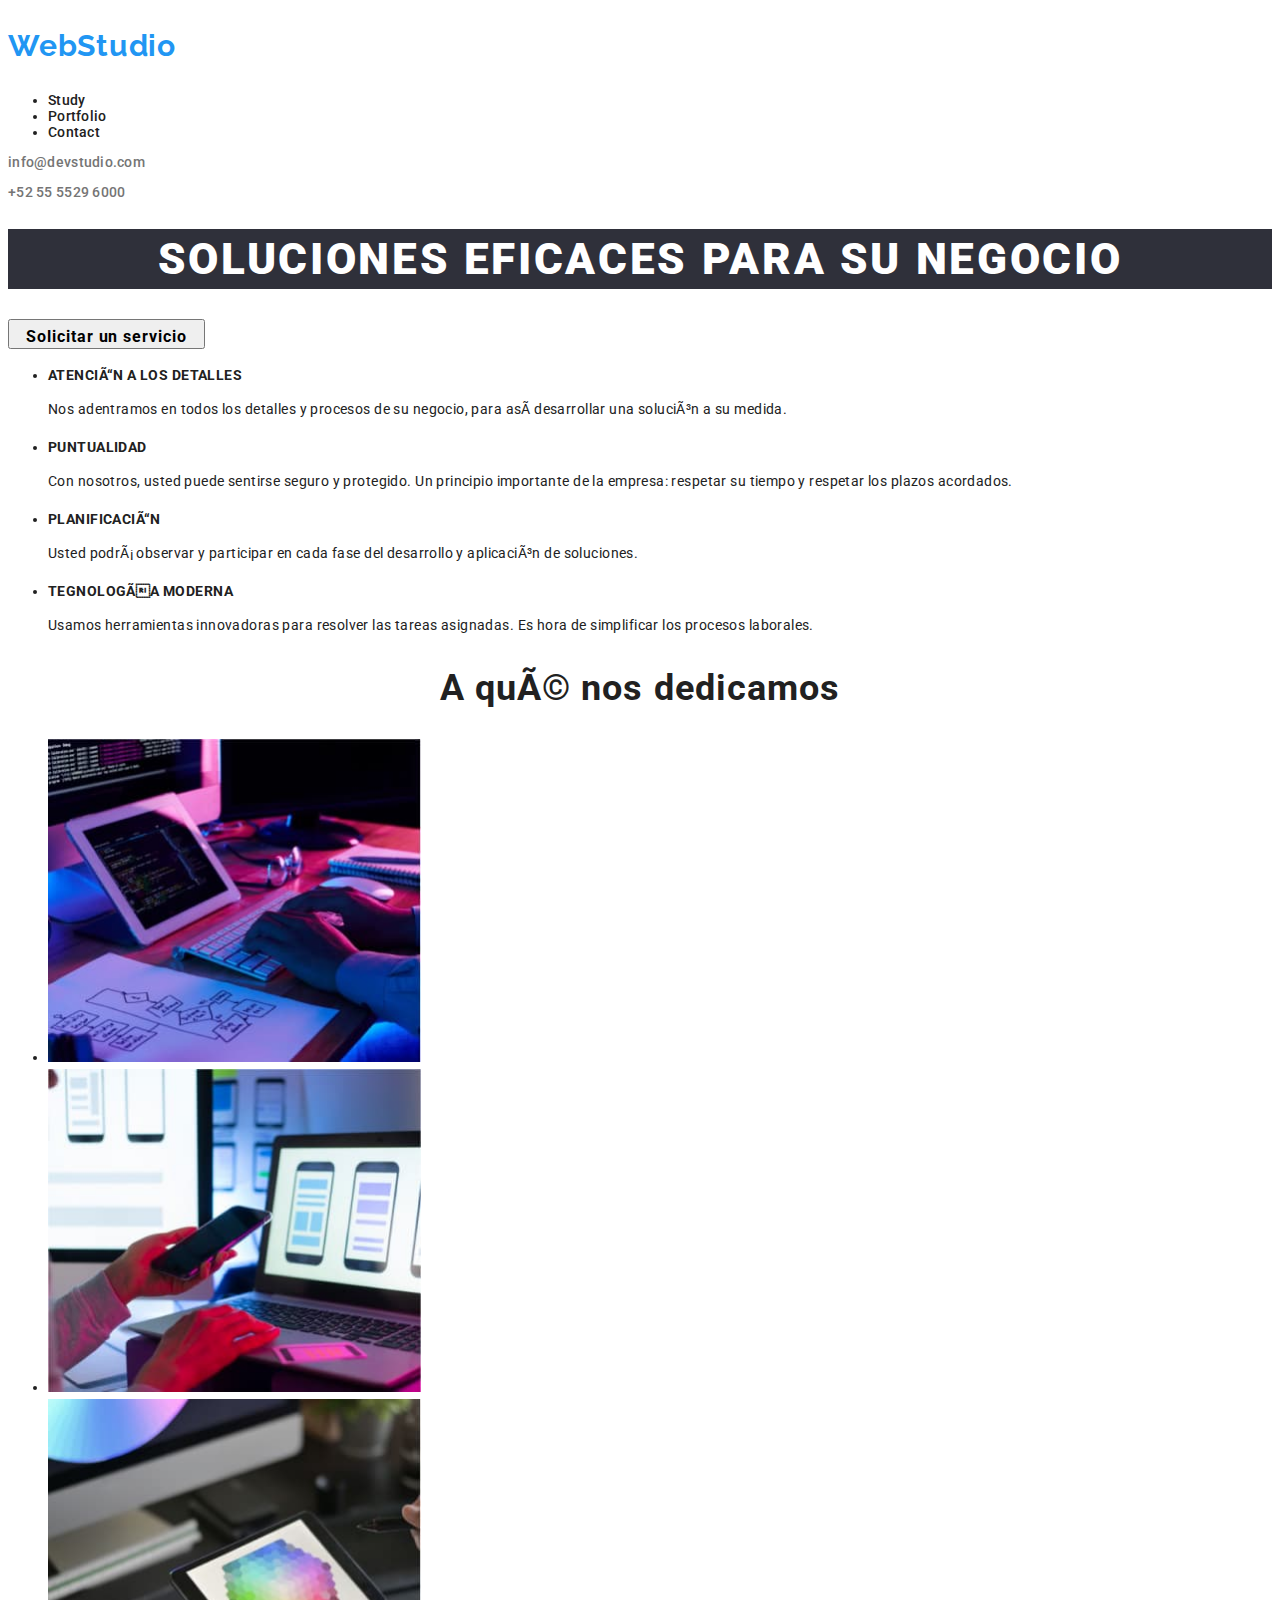
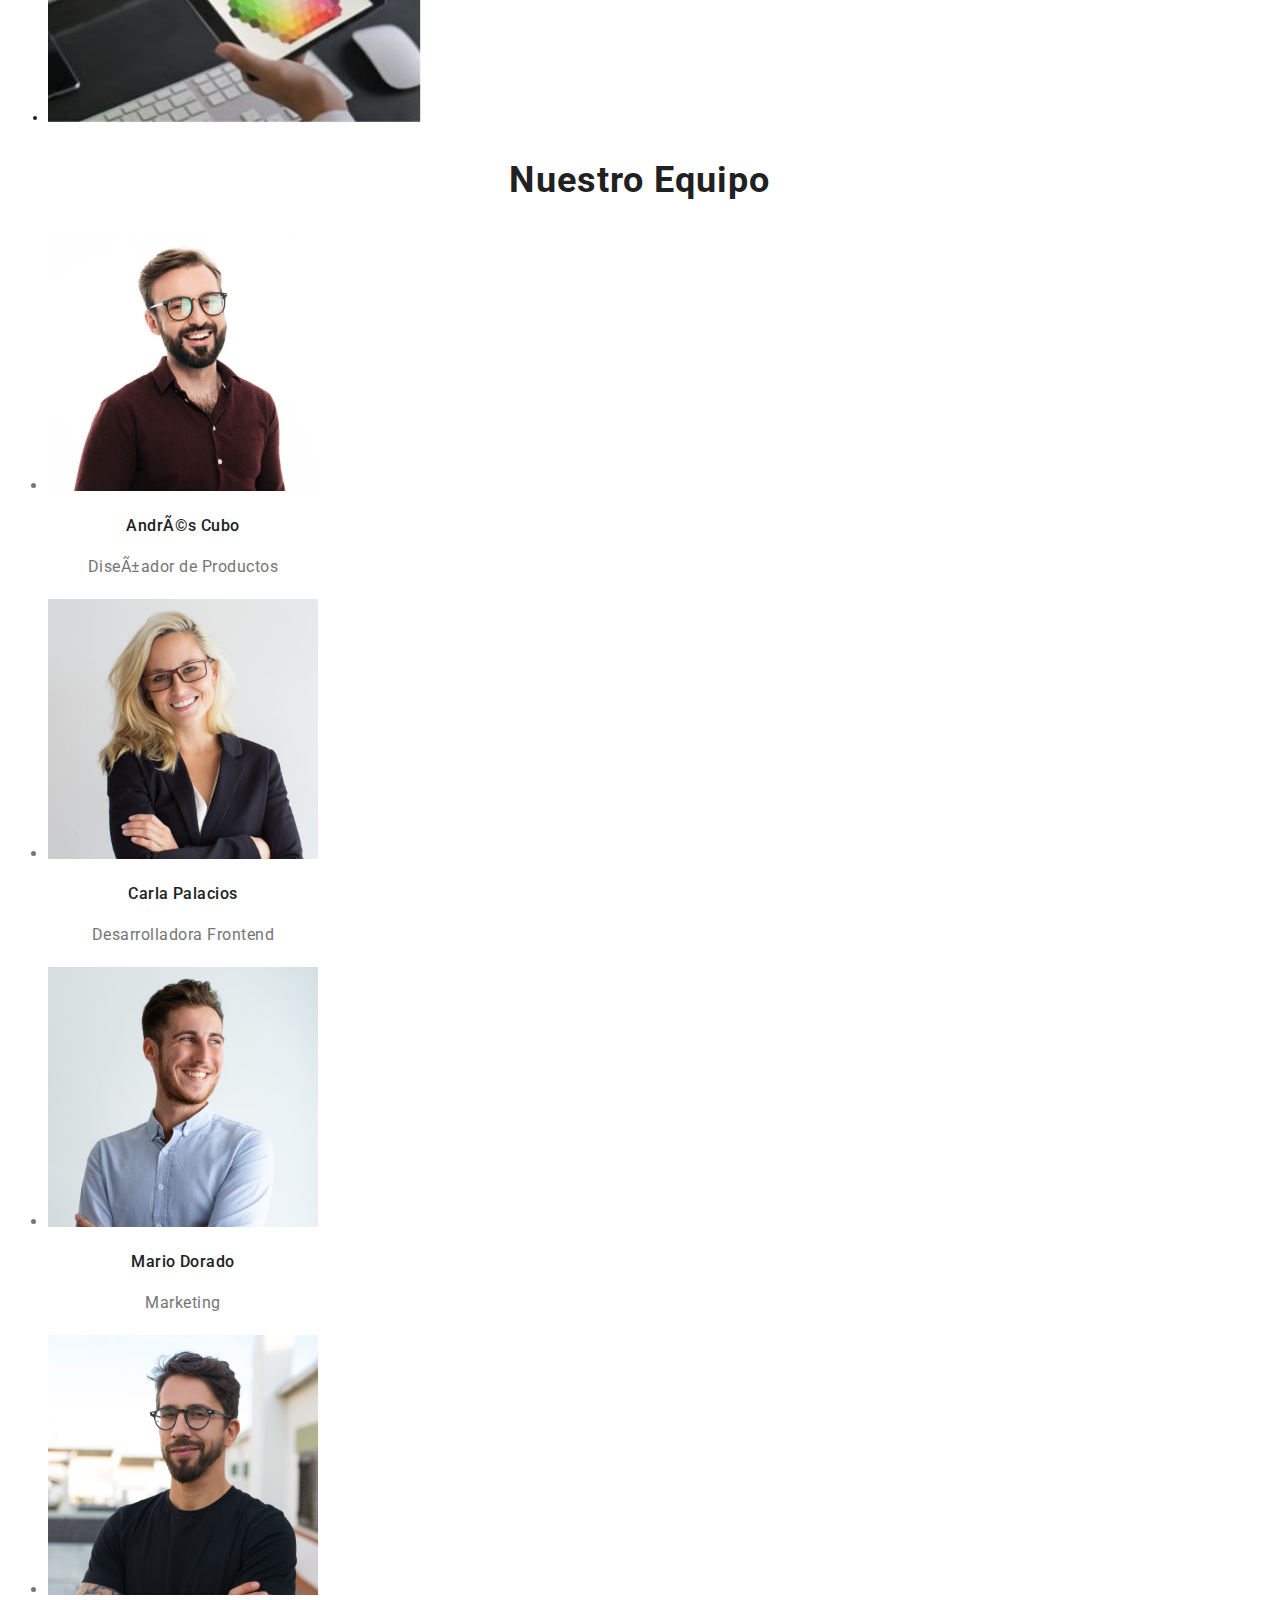
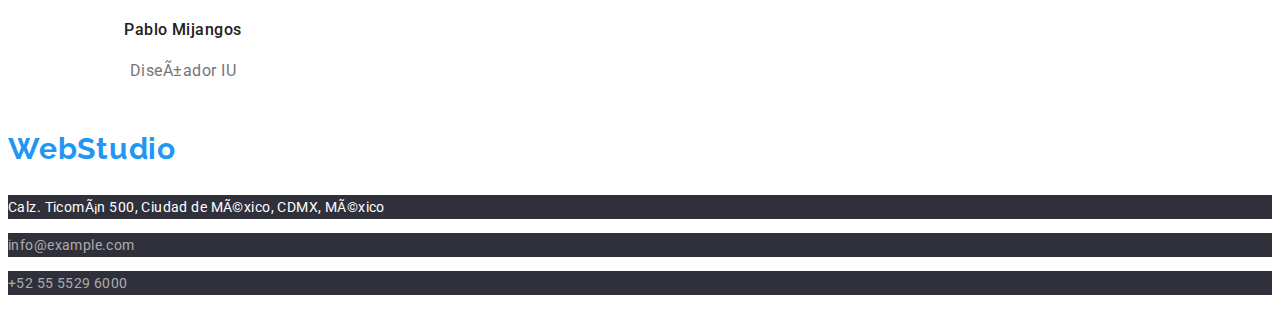
==== index.html @ a81d9d05 "uploading photos and code" ====
<!DOCTYPE html>
<html>
  <head>
    <link rel="stylesheet" href="./css/styles.css">
    <meta charset="utf=8" />
    <link rel="preconnect" href="https://fonts.googleapis.com">
    <link rel="preconnect" href="https://fonts.gstatic.com" crossorigin>
    <link href="https://fonts.googleapis.com/css2?family=Raleway&display=swap" rel="stylesheet">

    <link rel="preconnect" href="https://fonts.googleapis.com">
    <link rel="preconnect" href="https://fonts.gstatic.com" crossorigin>
    <link href="https://fonts.googleapis.com/css2?family=Roboto&display=swap" rel="stylesheet">
    
  </head>
  <body class="main-font-roboto-fourhundred">
    <header>
      <a class="logos-page" 
        href="https://www.figma.com/file/PbLsPaq3rqdlmDubktEo3F/Web-Studio-Project?node-id=0%3A1"
      >
        <h3>WebStudio</h3>
      </a>
      <nav class="roboto-five-hundred">
        <!-- La navegación а otros sitios -->
        <ul>
          <li><a class="enlaces" href="https://kmilolopez.github.io/goit-markup-hw-02/">Study</a></li>
          <li><a class="enlaces" href="portfolio">Portfolio</a></li>
          <li><a class="enlaces" href="contact">Contact</a></li>
        </ul>
      </nav>
    </header>
    <p class="contacts-top" >info@devstudio.com</p>
    <p class="contacts-top" >+52 55 5529 6000</p>

    <main>
      <h1 id="main-tittle">SOLUCIONES EFICACES PARA SU NEGOCIO</h1>
      <button class="button-mainpage" TYPE="Solicitar un servicio">Solicitar un servicio</button>
      <ul >
        <li>
          <article>
            <h3 class="tittles-middle-page">ATENCIÓN A LOS DETALLES</h3>
            <p>
              Nos adentramos en todos los detalles y procesos de su negocio,
              para así desarrollar una solución a su medida.
            </p>
          </article>
        </li>
        <li>
          <article>
            <h3 class="tittles-middle-page">PUNTUALIDAD</h3>
            <p>
              Con nosotros, usted puede sentirse seguro y protegido. Un
              principio importante de la empresa: respetar su tiempo y respetar
              los plazos acordados.
            </p>
          </article>
        </li>
        <li>
          <article>
            <h3 class="tittles-middle-page">PLANIFICACIÓN</h3>
            <p>
              Usted podrá observar y participar en cada fase del desarrollo y
              aplicación de soluciones.
            </p>
          </article>
        </li>
        <li>
          <article>
            <h3 class="tittles-middle-page">TEGNOLOGÍA MODERNA</h3>
            <p>
              Usamos herramientas innovadoras para resolver las tareas
              asignadas. Es hora de simplificar los procesos laborales.
            </p>
          </article>
        </li>
      </ul>
      <h2 class="tittles-images">A qué nos dedicamos</h2>
      <ul>
        <li>
          <img
            src="images/ipadkeyboardandpaper.jpg"
            alt="ipad keyboard and paper"
            width="373.16px"
          />
        </li>
        <li>
          <img
            src="images/laptopandsmartphone.jpg"
            alt="laptop and hand holding smartphone"
            width="373.16px"
          />
        </li>
        <li>
          <img
            src="images/ipadcolorsonscreen.jpg"
            alt="hand holding ipad with colors on screen"
            width="373.16"
          />
        </li>
      </ul>

      <h2 class="tittles-images">Nuestro Equipo</h2>
      <ul class="description">
        <li>
          <div class="index-cards">
            <img   class="image-size" src="images/andrescuboprofilepic.jpg"
            alt="Andres Cubo profile pic with glasses and beard.">
            <h4 class="names">Andrés Cubo</h4>
              Diseñador de Productos
          </div>
          
        </li>
        <li>
          <div class="index-cards">
            <img   class="image-size" src="images/carlapalaciosprofilepic.jpg"
            alt="Blond Carla Palacios profile pic wearing a black jacket, smiling and glasses.">
            <h4 class="names">Carla Palacios</h4>
              Desarrolladora Frontend
          </div>
          
        </li>
        <li>
          <div class="index-cards">
            <img   class="image-size" src="images/mariodoradoprofilepic.jpg"
            alt="Mario Dorado profile pic smiling and wearing a white shirt">
            <h4 class="names">Mario Dorado</h4>
              Marketing
          </div>
          
        </li>
        <li>
          <div class="index-cards">
            <img   class="image-size" src="images/pablomijangosprofilepic.jpg"
            alt="Pablo Mijangos profile pic wearing black T-shirt, glasses and has lock beard">
            <h4 class="names">Pablo Mijangos</h4>
              Diseñador IU
          </div>
          
        </li>
      </ul>
    </main>
    <footer>
      <a class="logos-page" href="http://">
        <h3>WebStudio</h3>
      </a>
      <address class="address">Calz. Ticomán 500, Ciudad de México, CDMX, México</address>
      <p class="contacts-bottom">info@example.com</p>
      <p class="contacts-bottom">+52 55 5529 6000</p>
    </footer>
  </body>
</html>
---- css/styles.css ----
.main-font-roboto-fourhundred {
    font-family: 'Roboto', Arial, Helvetica, sans-serif;
font-style: normal;
font-weight: 400;
font-size: 14px;
line-height: 24px;
letter-spacing: 0.03em;
text-decoration: none;
color: #212121;

}
   
.button-mainpage {
    width: 197px;
height: 30px;

font-family: inherit;
font-style: normal;
font-weight: 700;
font-size: 16px;
line-height: 30px;
/* identical to box height, or 188% */
align-items: center;
text-align: center;
letter-spacing: 0.06em;

     
}



.button-mainpage:hover {
    color: #FFFFFF;
    cursor: pointer;
    background-color: #2196F3;
    
}
.button-mainpage:focus {
    color: black;
    
}
.contacts-top {
    

font-weight: 500;
font-size: 14px;
line-height: 16px;
letter-spacing: 0.02em;
text-decoration: none;
color: #757575;
    
}
.contacts-top:hover {
    color:#2196F3;
    cursor: pointer;
    
}
.contacts-bottom {
    
font-weight: 400;
font-size: 14px;
line-height: 24px;
letter-spacing: 0.03em;
text-decoration: none;
color: rgba(255, 255, 255, 0.6);
background: #2F303A;
}
.contacts-bottom:hover {
    cursor: pointer;
    color: #2196F3;
}
.enlaces:hover {
    color: #2196F3;
    cursor: pointer;
}
.enlaces:focus {
    color: black;
    text-decoration: none;
    
}
.enlaces {
    text-decoration: none;
    
    font-style: normal;
    font-weight: 500;
    font-size: 14px;
    line-height: 16px;
    letter-spacing: 0.02em;
    color: inherit ;
}

.logos-page {
    color: #2196F3;
    text-decoration: none;
    
    font-family: 'Raleway';
    font-style: normal;
    font-weight: 700;
    font-size: 26px;
    line-height: 31px;
/* identical to box height */

    text-align: left;
    letter-spacing: 0.03em;

}
.logos-page:hover {
    color: black;
    
}
.portfolio-buttons:hover {
    background-color: #2196F3;
    color: #FFFFFF;
    border-color: #2196F3;
}
.portfolio-buttons:focus {
    background-color: #2196F3;
    color: black;
}
.portfolio-buttons {
    width: 110px;
height: 26px;
left: calc(50% - 80px/2 - 160px);
top: calc(50% - 26px/2 - 735px);

font-family: 'Roboto';
font-style: normal;
font-weight: 500;
font-size: 16px;
line-height: 26px;
/* identical to box height, or 162% */

text-align: center;
letter-spacing: 0.03em;


cursor: pointer;
}


.roboto-five-hundred {
    font-family: 'Roboto';
font-style: normal;
font-weight: 500;
font-size: 14px;
line-height: 16px;
letter-spacing: 0.02em;
text-decoration: none;
}
#main-tittle {
    font-family: 'Roboto';
font-style: normal;
font-weight: 900;
font-size: 44px;
line-height: 60px;
/* or 136% */

text-align: center;
letter-spacing: 0.06em;
text-transform: uppercase;
color: #FFFFFF;
background-color: #2F303A;
}
.tittles-middle-page {
    font-family: 'Roboto';

font-weight: 700;
font-size: 14px;
line-height: 16px;
letter-spacing: 0.03em;
text-transform: uppercase;


}
.tittles-images {
    font-family: 'Roboto';
    font-style: normal;
    font-weight: 700;
    font-size: 36px;
    line-height: 42px;
    text-align: center;
    letter-spacing: 0.03em;
    
    
}
.names {
    font-family: 'Roboto';
font-style: normal;
font-weight: 500;
font-size: 16px;
line-height: 19px;
/* identical to box height */

text-align: center;
letter-spacing: 0.03em;

color: #212121;
}
.description {
    
font-style: normal;
font-weight: 400;
font-size: 16px;
line-height: 19px;
/* identical to box height */

text-align: center;
letter-spacing: 0.03em;

color: #757575;

}
.tittles-portfolio { 
    
font-style: normal;
font-weight: 700;
font-size: 18px;
line-height: 36px;
/* identical to box height, or 200% */

letter-spacing: 0.06em;

color: #212121;
}
.index-cards{
    width: 270px;
    height: 368px;
}
.card {
    width: 370px;
    height: 404px;
    margin-bottom: 20;
    box-sizing: border-box;
    background: #FFFFFF;
    border: 1px solid #EEEEEE;
}
.image-size {
    max-width: 100%;
    height: auto;
}
.card-content{
    
font-style: normal;
font-weight: 400;
font-size: 16px;
line-height: 30px;
/* identical to box height, or 188% */

letter-spacing: 0.03em;

color: #757575

}
.address {
    
font-style: normal;
font-weight: 400;
font-size: 14px;
line-height: 24px;
/* or 171% */

letter-spacing: 0.03em;
background-color: #2F303A;
color: #FFFFFF;

}
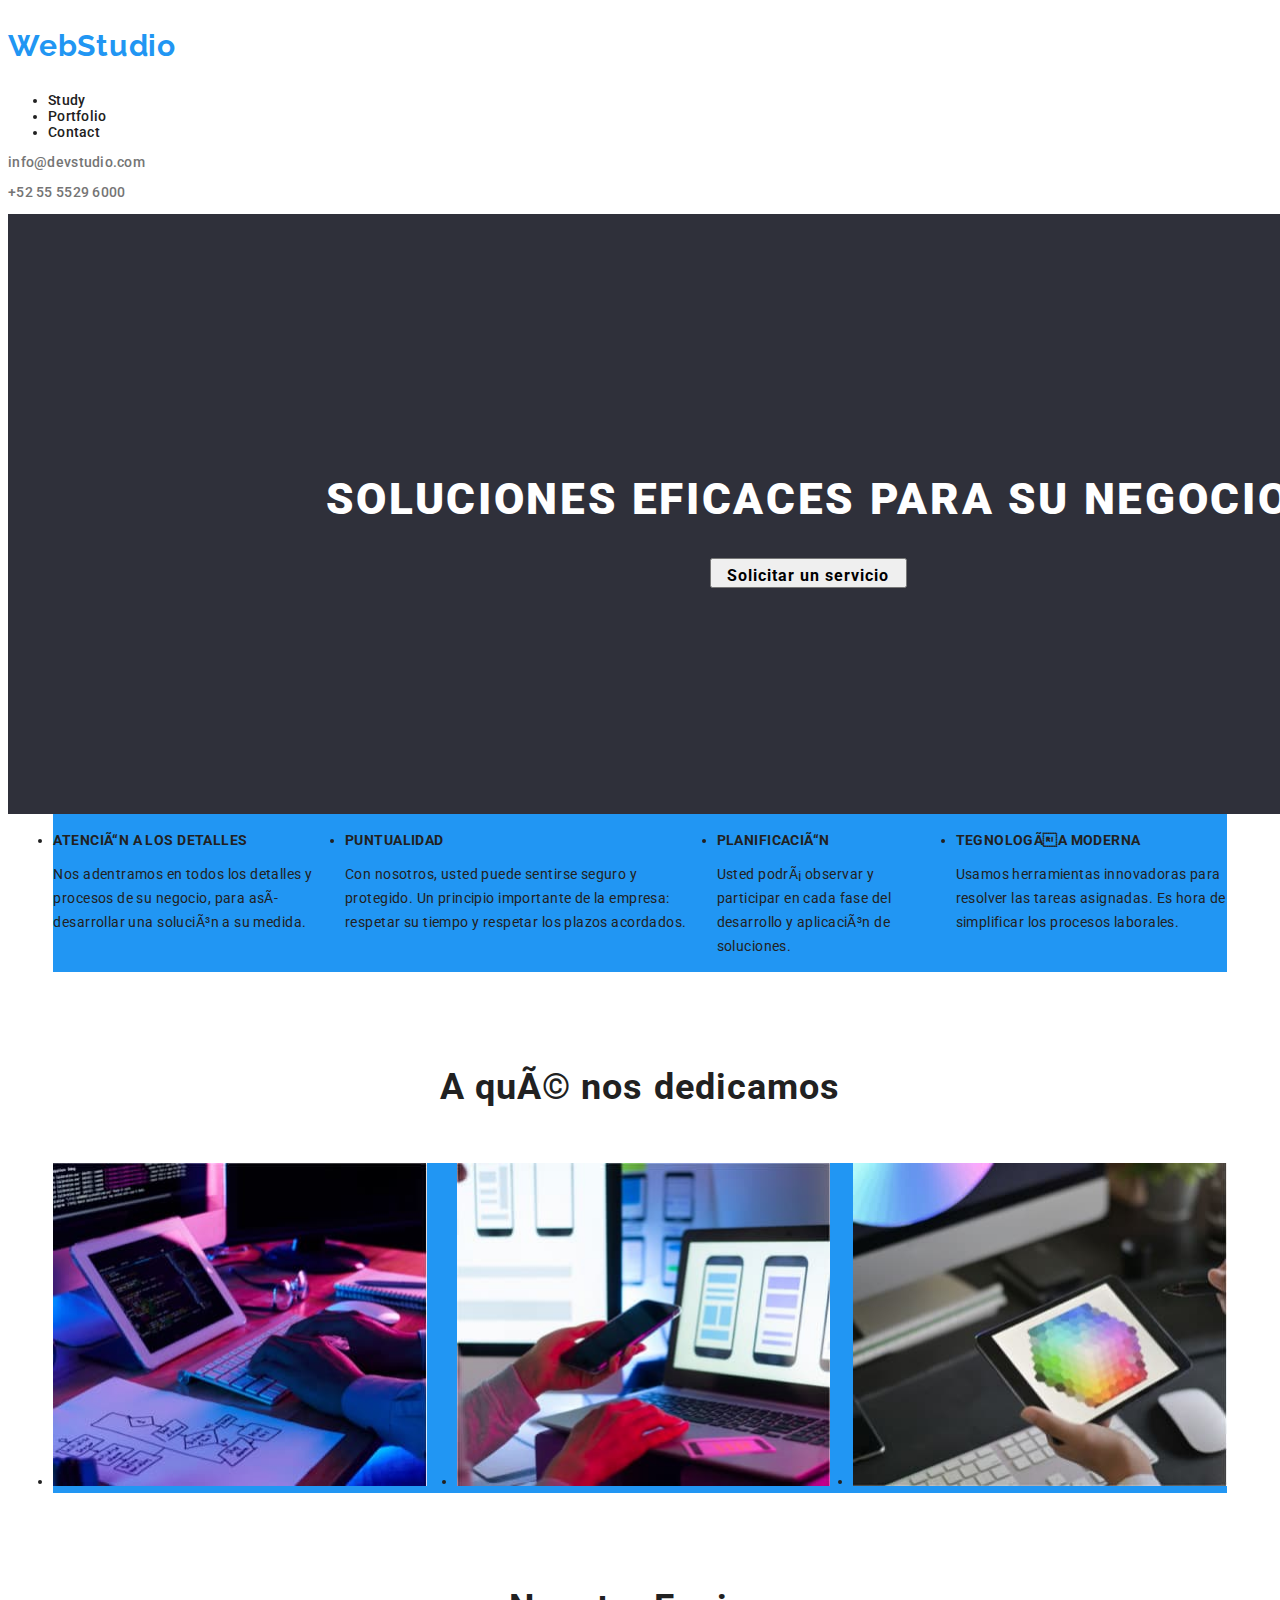
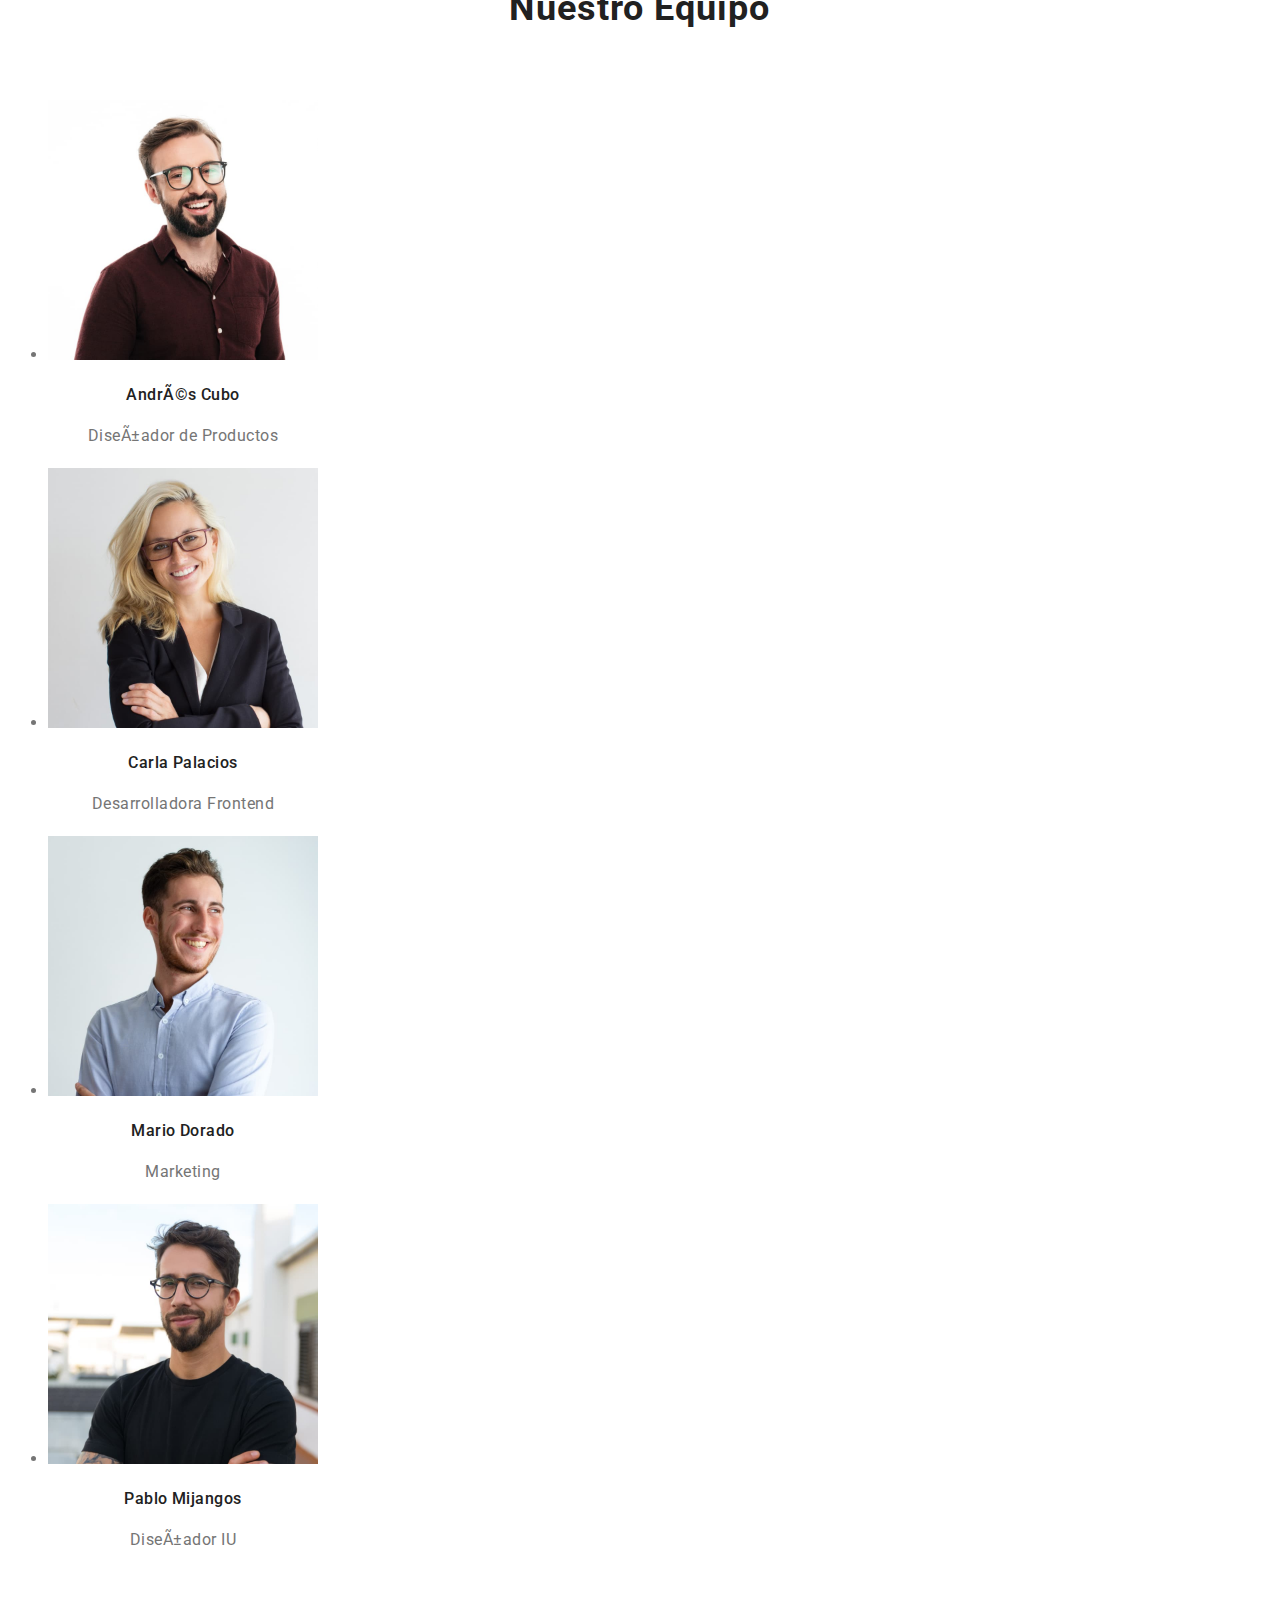
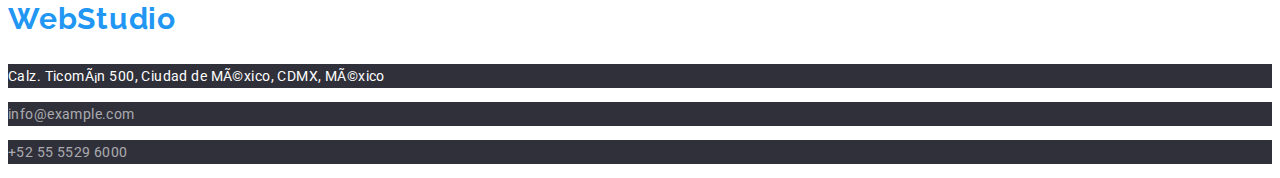
==== commit 01b84419: "updating hw03" ====
--- a/index.html
+++ b/index.html
@@ -31,12 +31,13 @@
     <p class="contacts-top" >info@devstudio.com</p>
     <p class="contacts-top" >+52 55 5529 6000</p>
 
-    <main>
+    <main class= "big-box">
       <h1 id="main-tittle">SOLUCIONES EFICACES PARA SU NEGOCIO</h1>
       <button class="button-mainpage" TYPE="Solicitar un servicio">Solicitar un servicio</button>
-      <ul >
-        <li>
-          <article>
+    </main>
+      <ul class="container">
+        <li class="fist-element">
+          <article >
             <h3 class="tittles-middle-page">ATENCIÓN A LOS DETALLES</h3>
             <p>
               Nos adentramos en todos los detalles y procesos de su negocio,
@@ -44,7 +45,7 @@
             </p>
           </article>
         </li>
-        <li>
+        <li class="second-element">
           <article>
             <h3 class="tittles-middle-page">PUNTUALIDAD</h3>
             <p>
@@ -54,7 +55,7 @@
             </p>
           </article>
         </li>
-        <li>
+        <li class="third-elemen">
           <article>
             <h3 class="tittles-middle-page">PLANIFICACIÓN</h3>
             <p>
@@ -74,15 +75,15 @@
         </li>
       </ul>
       <h2 class="tittles-images">A qué nos dedicamos</h2>
-      <ul>
-        <li>
+      <ul class="container">
+        <li class="first-image">
           <img
             src="images/ipadkeyboardandpaper.jpg"
             alt="ipad keyboard and paper"
             width="373.16px"
           />
         </li>
-        <li>
+        <li class="second-image">
           <img
             src="images/laptopandsmartphone.jpg"
             alt="laptop and hand holding smartphone"
@@ -137,7 +138,7 @@
           
         </li>
       </ul>
-    </main>
+    
     <footer>
       <a class="logos-page" href="http://">
         <h3>WebStudio</h3>
--- a/css/styles.css
+++ b/css/styles.css
@@ -12,18 +12,20 @@
 }
    
 .button-mainpage {
+    
     width: 197px;
 height: 30px;
-
+align-items: center;
 font-family: inherit;
 font-style: normal;
 font-weight: 700;
 font-size: 16px;
 line-height: 30px;
 /* identical to box height, or 188% */
-align-items: center;
+
 text-align: center;
 letter-spacing: 0.06em;
+
 
      
 }
@@ -181,6 +183,10 @@
     line-height: 42px;
     text-align: center;
     letter-spacing: 0.03em;
+    padding-top: 94px;
+    padding-bottom: 55.05px;
+    border: 0px;
+    margin: 0%;
     
     
 }
@@ -265,3 +271,40 @@
 color: #FFFFFF;
 
 }
+.container{
+    /* box-sizing: border-box; no necesario  cuando usamos display flex*/
+    box-sizing: border-box;
+    display: flex;
+    width: 1173.16px;
+    background-color: #2196F3;
+    padding: 0%;
+    margin: auto;
+}
+.first-element{
+    margin-right: 30px;
+}
+.second-element{
+    margin-right: 30px;
+    margin-left: 30px;
+}
+.third-elemen{
+    margin-right: 30px;
+}
+.first-image{
+    margin-right: 30.26px;
+}
+.second-image{
+    margin-right: 23.42px;
+}
+.big-box{
+    display: flex;
+    box-sizing:content-box;
+    
+    width: 1600px;
+    height: 600px;
+    background-color: #2F303A;
+    margin: auto;
+    flex-direction: column;
+    align-items: center;
+    justify-content: center;
+}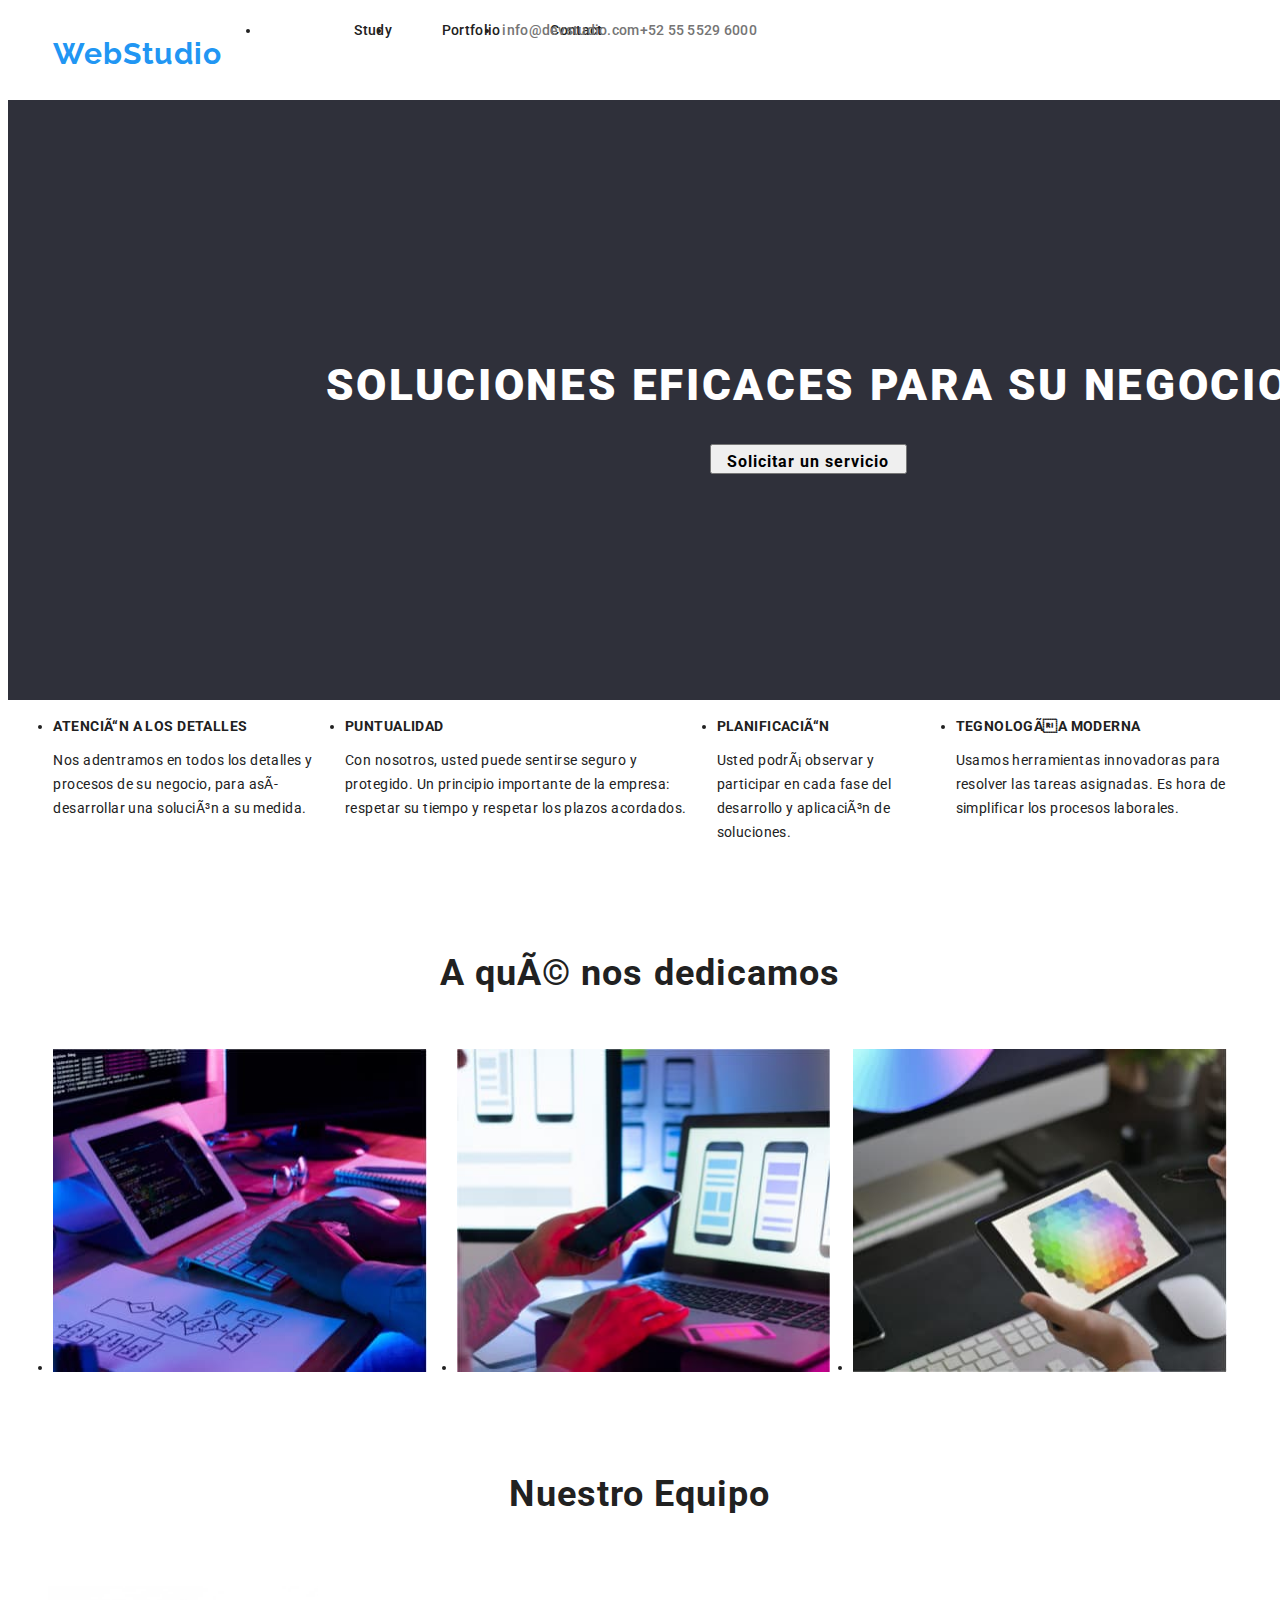
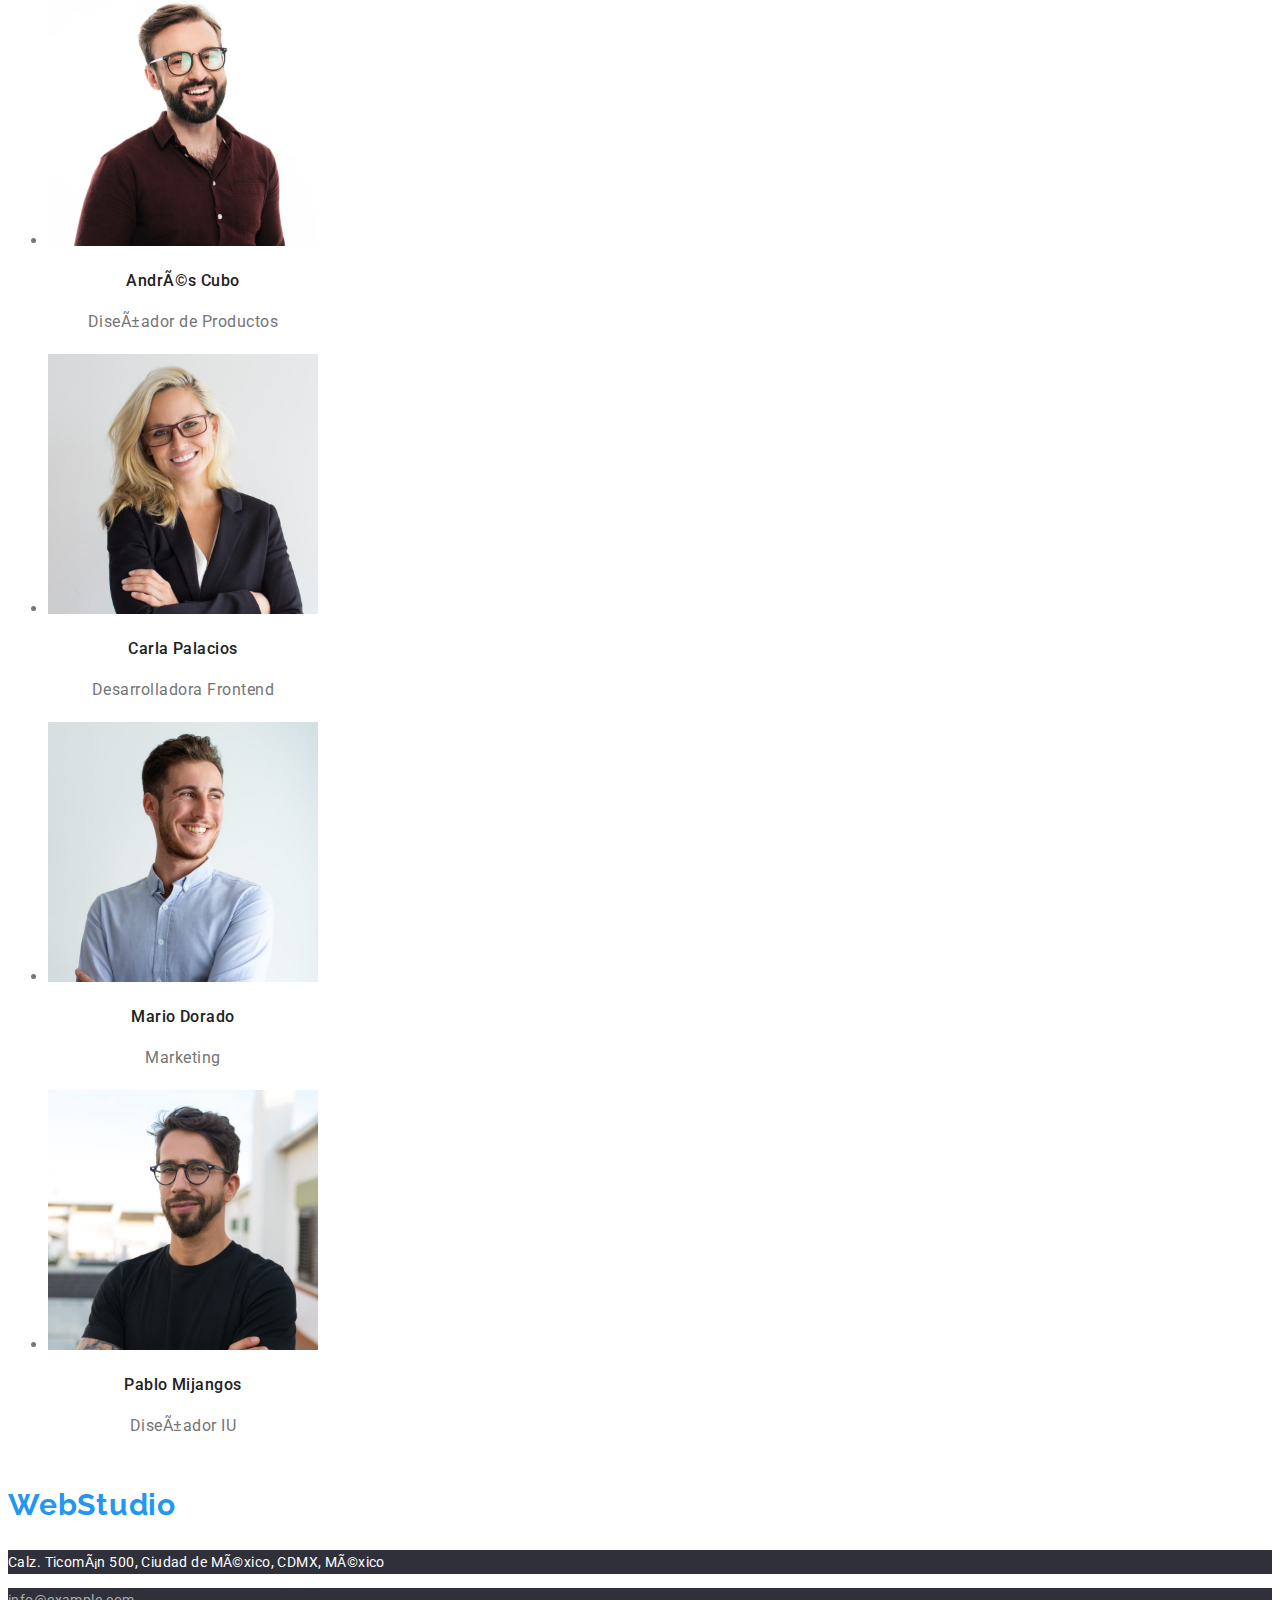
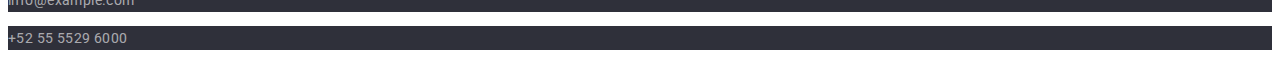
==== commit 2f88c8a5: "update" ====
--- a/index.html
+++ b/index.html
@@ -13,7 +13,7 @@
     
   </head>
   <body class="main-font-roboto-fourhundred">
-    <header>
+    <header class="container">
       <a class="logos-page" 
         href="https://www.figma.com/file/PbLsPaq3rqdlmDubktEo3F/Web-Studio-Project?node-id=0%3A1"
       >
@@ -21,15 +21,16 @@
       </a>
       <nav class="roboto-five-hundred">
         <!-- La navegación а otros sitios -->
-        <ul>
-          <li><a class="enlaces" href="https://kmilolopez.github.io/goit-markup-hw-02/">Study</a></li>
-          <li><a class="enlaces" href="portfolio">Portfolio</a></li>
-          <li><a class="enlaces" href="contact">Contact</a></li>
+        <ul class="show-inline">
+          <li><a class="enlaces first-link" href="https://kmilolopez.github.io/goit-markup-hw-02/">Study</a></li>
+          <li><a class="enlaces second-link" href="portfolio">Portfolio</a></li>
+          <li><a class="enlaces third-link" href="contact">Contact</a></li>
         </ul>
       </nav>
+      <p class="contacts-top" >info@devstudio.com</p>
+    <p class="contacts-top" >+52 55 5529 6000</p>
     </header>
-    <p class="contacts-top" >info@devstudio.com</p>
-    <p class="contacts-top" >+52 55 5529 6000</p>
+    
 
     <main class= "big-box">
       <h1 id="main-tittle">SOLUCIONES EFICACES PARA SU NEGOCIO</h1>
--- a/css/styles.css
+++ b/css/styles.css
@@ -149,6 +149,12 @@
 line-height: 16px;
 letter-spacing: 0.02em;
 text-decoration: none;
+/* Agregue esto pero no a funcionado , solo funciono agregando border y margin sin pensar*/
+display: flexbox;
+    width: 281px;
+    height: 100%;
+    border-right: 344px;
+
 }
 #main-tittle {
     font-family: 'Roboto';
@@ -276,9 +282,10 @@
     box-sizing: border-box;
     display: flex;
     width: 1173.16px;
-    background-color: #2196F3;
+    
     padding: 0%;
     margin: auto;
+    
 }
 .first-element{
     margin-right: 30px;
@@ -307,4 +314,23 @@
     flex-direction: column;
     align-items: center;
     justify-content: center;
+    
+}
+.show-inline{
+    display: flex;
+    width: 281px;
+    border-right: 344px;
+    
+}
+.first-link{
+    
+    margin-left: 93px;
+}
+.second-link{
+    margin-left: 50px;
+
+}
+.third-link{
+    margin-left: 50px;
+    margin-right: 344px;
 }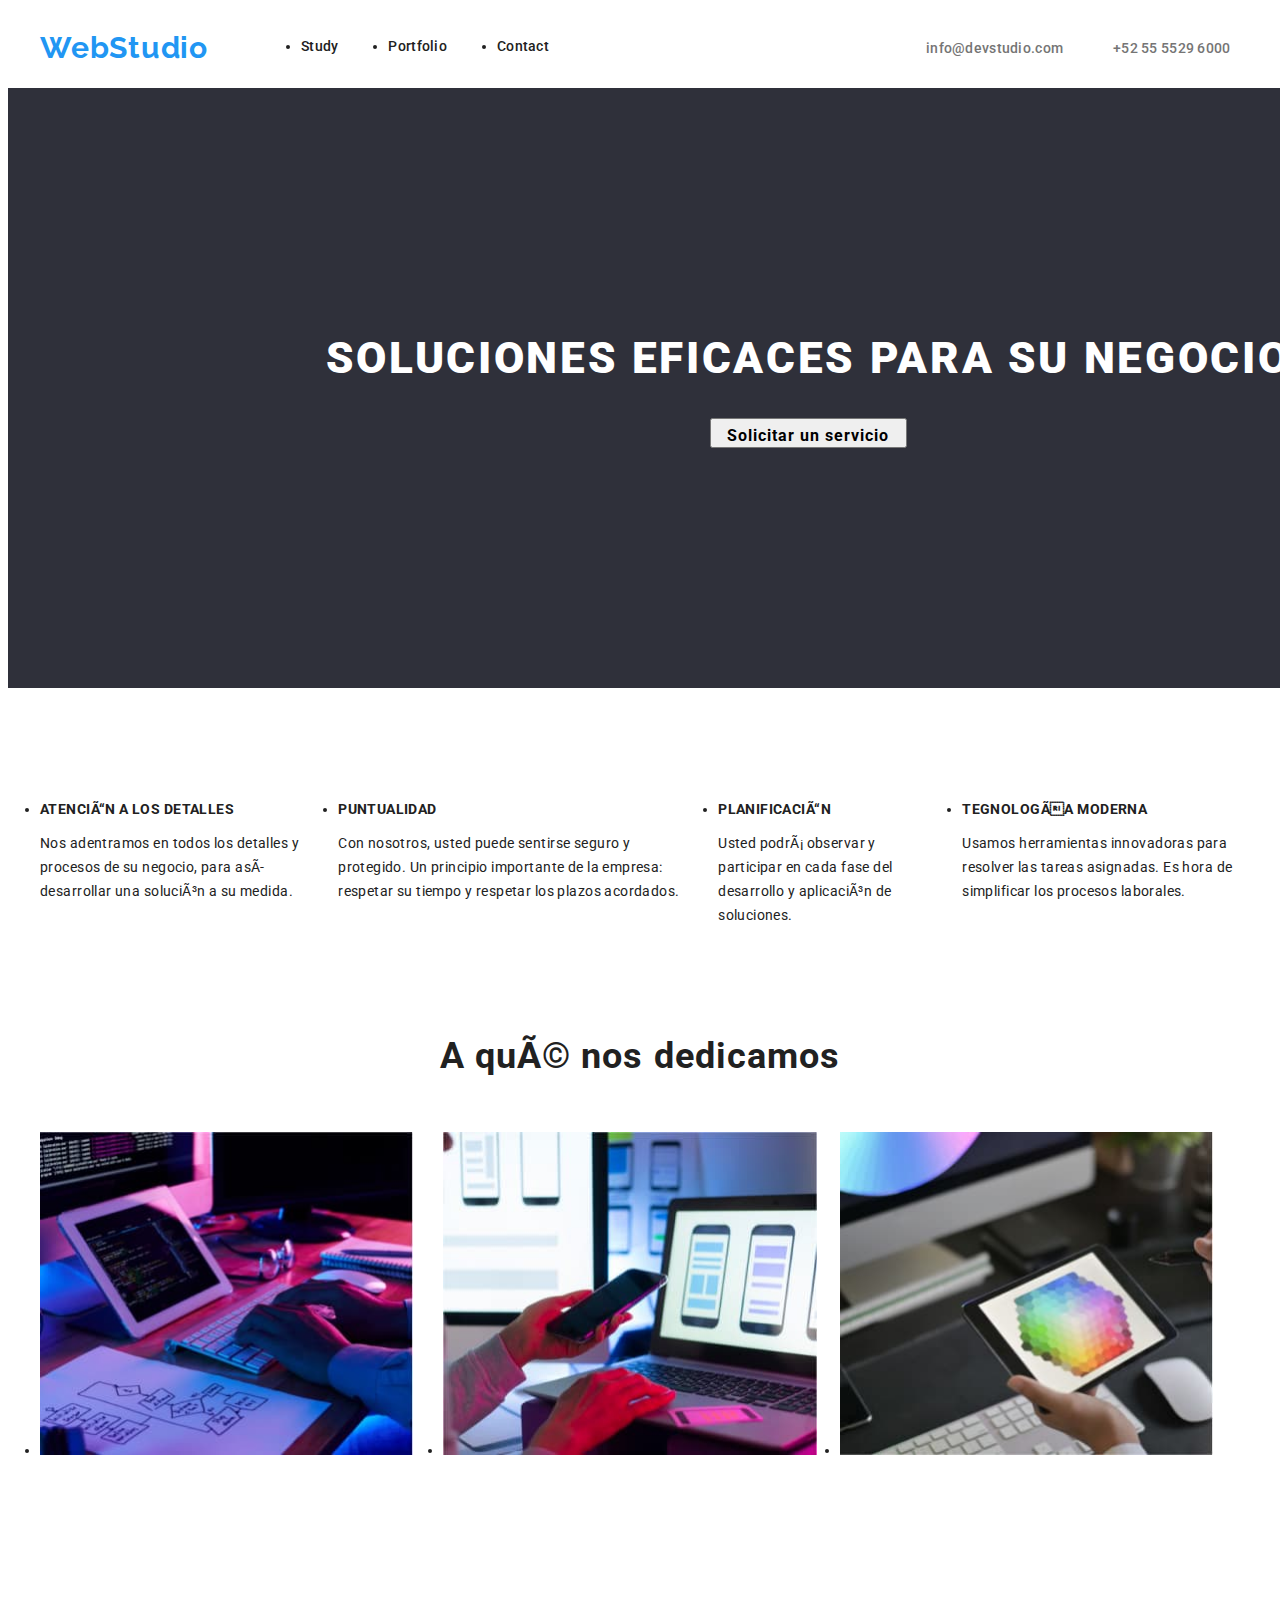
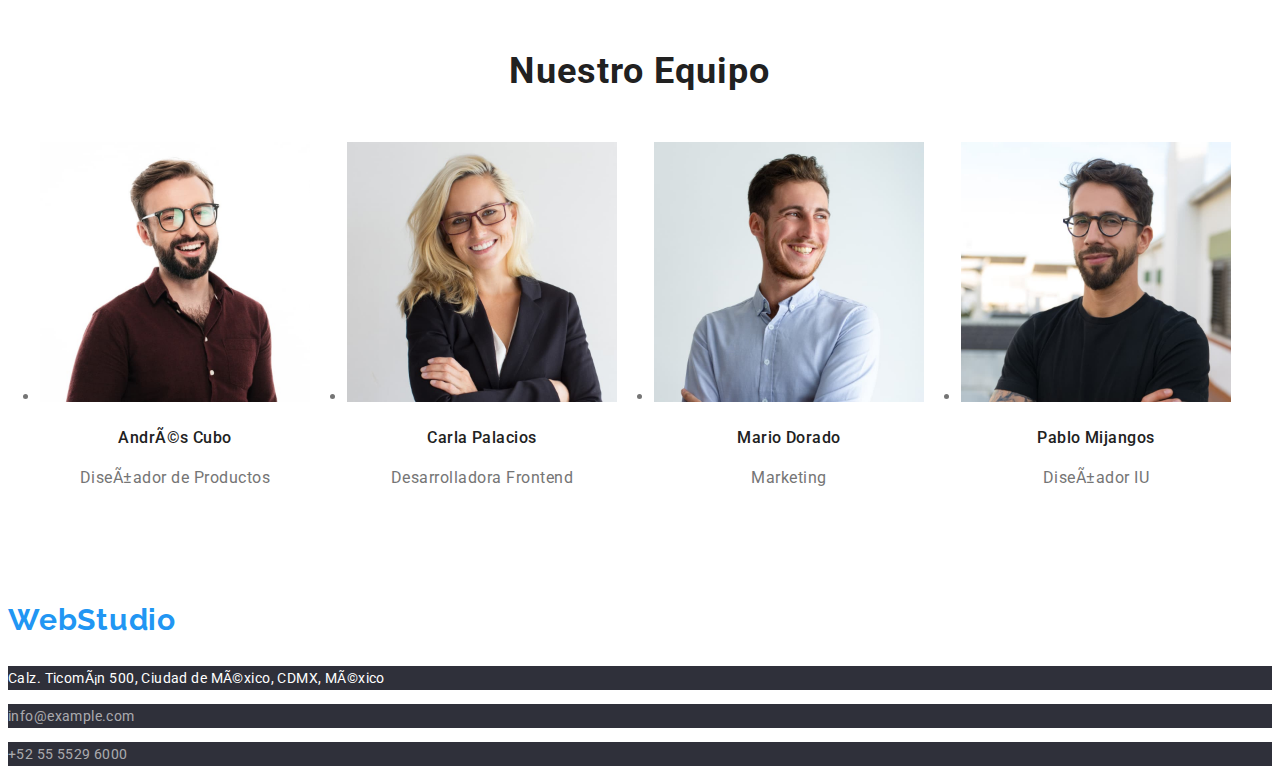
==== commit bbcad763: "update" ====
--- a/index.html
+++ b/index.html
@@ -13,11 +13,11 @@
     
   </head>
   <body class="main-font-roboto-fourhundred">
-    <header class="container">
+    <header class="container align-all">
       <a class="logos-page" 
         href="https://www.figma.com/file/PbLsPaq3rqdlmDubktEo3F/Web-Studio-Project?node-id=0%3A1"
       >
-        <h3>WebStudio</h3>
+        <h3 class="texty">WebStudio</h3>
       </a>
       <nav class="roboto-five-hundred">
         <!-- La navegación а otros sitios -->
@@ -28,7 +28,7 @@
         </ul>
       </nav>
       <p class="contacts-top" >info@devstudio.com</p>
-    <p class="contacts-top" >+52 55 5529 6000</p>
+    <p class="contacts-top phone-contact" >+52 55 5529 6000</p>
     </header>
     
 
@@ -75,7 +75,7 @@
           </article>
         </li>
       </ul>
-      <h2 class="tittles-images">A qué nos dedicamos</h2>
+      <h2 class="tittles-imag">A qué nos dedicamos</h2>
       <ul class="container">
         <li class="first-image">
           <img
@@ -101,7 +101,7 @@
       </ul>
 
       <h2 class="tittles-images">Nuestro Equipo</h2>
-      <ul class="description">
+      <ul class="description container">
         <li>
           <div class="index-cards">
             <img   class="image-size" src="images/andrescuboprofilepic.jpg"
--- a/css/styles.css
+++ b/css/styles.css
@@ -51,6 +51,7 @@
 letter-spacing: 0.02em;
 text-decoration: none;
 color: #757575;
+margin: 0%;
     
 }
 .contacts-top:hover {
@@ -105,6 +106,7 @@
 
     text-align: left;
     letter-spacing: 0.03em;
+  
 
 }
 .logos-page:hover {
@@ -152,9 +154,10 @@
 /* Agregue esto pero no a funcionado , solo funciono agregando border y margin sin pensar*/
 display: flexbox;
     width: 281px;
-    height: 100%;
+    height: 20px;
     border-right: 344px;
-
+margin-left: 93px;
+margin-right: 344px;
 }
 #main-tittle {
     font-family: 'Roboto';
@@ -169,6 +172,8 @@
 text-transform: uppercase;
 color: #FFFFFF;
 background-color: #2F303A;
+margin-bottom: 30px;
+margin-top: 0%;
 }
 .tittles-middle-page {
     font-family: 'Roboto';
@@ -189,10 +194,9 @@
     line-height: 42px;
     text-align: center;
     letter-spacing: 0.03em;
-    padding-top: 94px;
-    padding-bottom: 55.05px;
     border: 0px;
-    margin: 0%;
+    margin-top: 188px;
+    margin-bottom: 50px;
     
     
 }
@@ -221,6 +225,8 @@
 letter-spacing: 0.03em;
 
 color: #757575;
+gap: 37px;
+margin-bottom: 94px;
 
 }
 .tittles-portfolio { 
@@ -279,12 +285,14 @@
 }
 .container{
     /* box-sizing: border-box; no necesario  cuando usamos display flex*/
-    box-sizing: border-box;
+    
     display: flex;
-    width: 1173.16px;
-    
-    padding: 0%;
-    margin: auto;
+    width: 1200px;
+    height: auto;
+    padding: 0% 0%;
+    margin-right: auto;
+    margin-left: auto;
+    margin-top: 0%;
     
 }
 .first-element{
@@ -310,27 +318,58 @@
     width: 1600px;
     height: 600px;
     background-color: #2F303A;
-    margin: auto;
+    margin-top: 25px;
+    margin-right: auto;
+    margin-left: auto;
     flex-direction: column;
     align-items: center;
     justify-content: center;
+    margin-bottom: 95px;
     
 }
 .show-inline{
     display: flex;
-    width: 281px;
-    border-right: 344px;
+    margin:0%;
+    padding: 0%;
+   
     
 }
 .first-link{
-    
-    margin-left: 93px;
+    padding: 0% 0%;
+    margin-left: 0px;
+    margin-right: 50px;
 }
 .second-link{
+    padding: 0% 0%;
+    margin-right: 50px;
+
+}
+.third-link{
+    padding: 0% 0%;
+    
+    
+}
+.phone-contact{
     margin-left: 50px;
-
-}
-.third-link{
-    margin-left: 50px;
-    margin-right: 344px;
+}
+.align-all{
+    align-items: center;
+    padding-top: 24px;
+    
+}
+.texty{
+    margin: 0%;
+}
+.tittles-imag{
+    font-family: 'Roboto';
+    font-style: normal;
+    font-weight: 700;
+    font-size: 36px;
+    line-height: 42px;
+    text-align: center;
+    letter-spacing: 0.03em;
+    padding: 0%;
+    border: 0px;
+    margin-top: 94px;
+    margin-bottom: 55.05px;
 }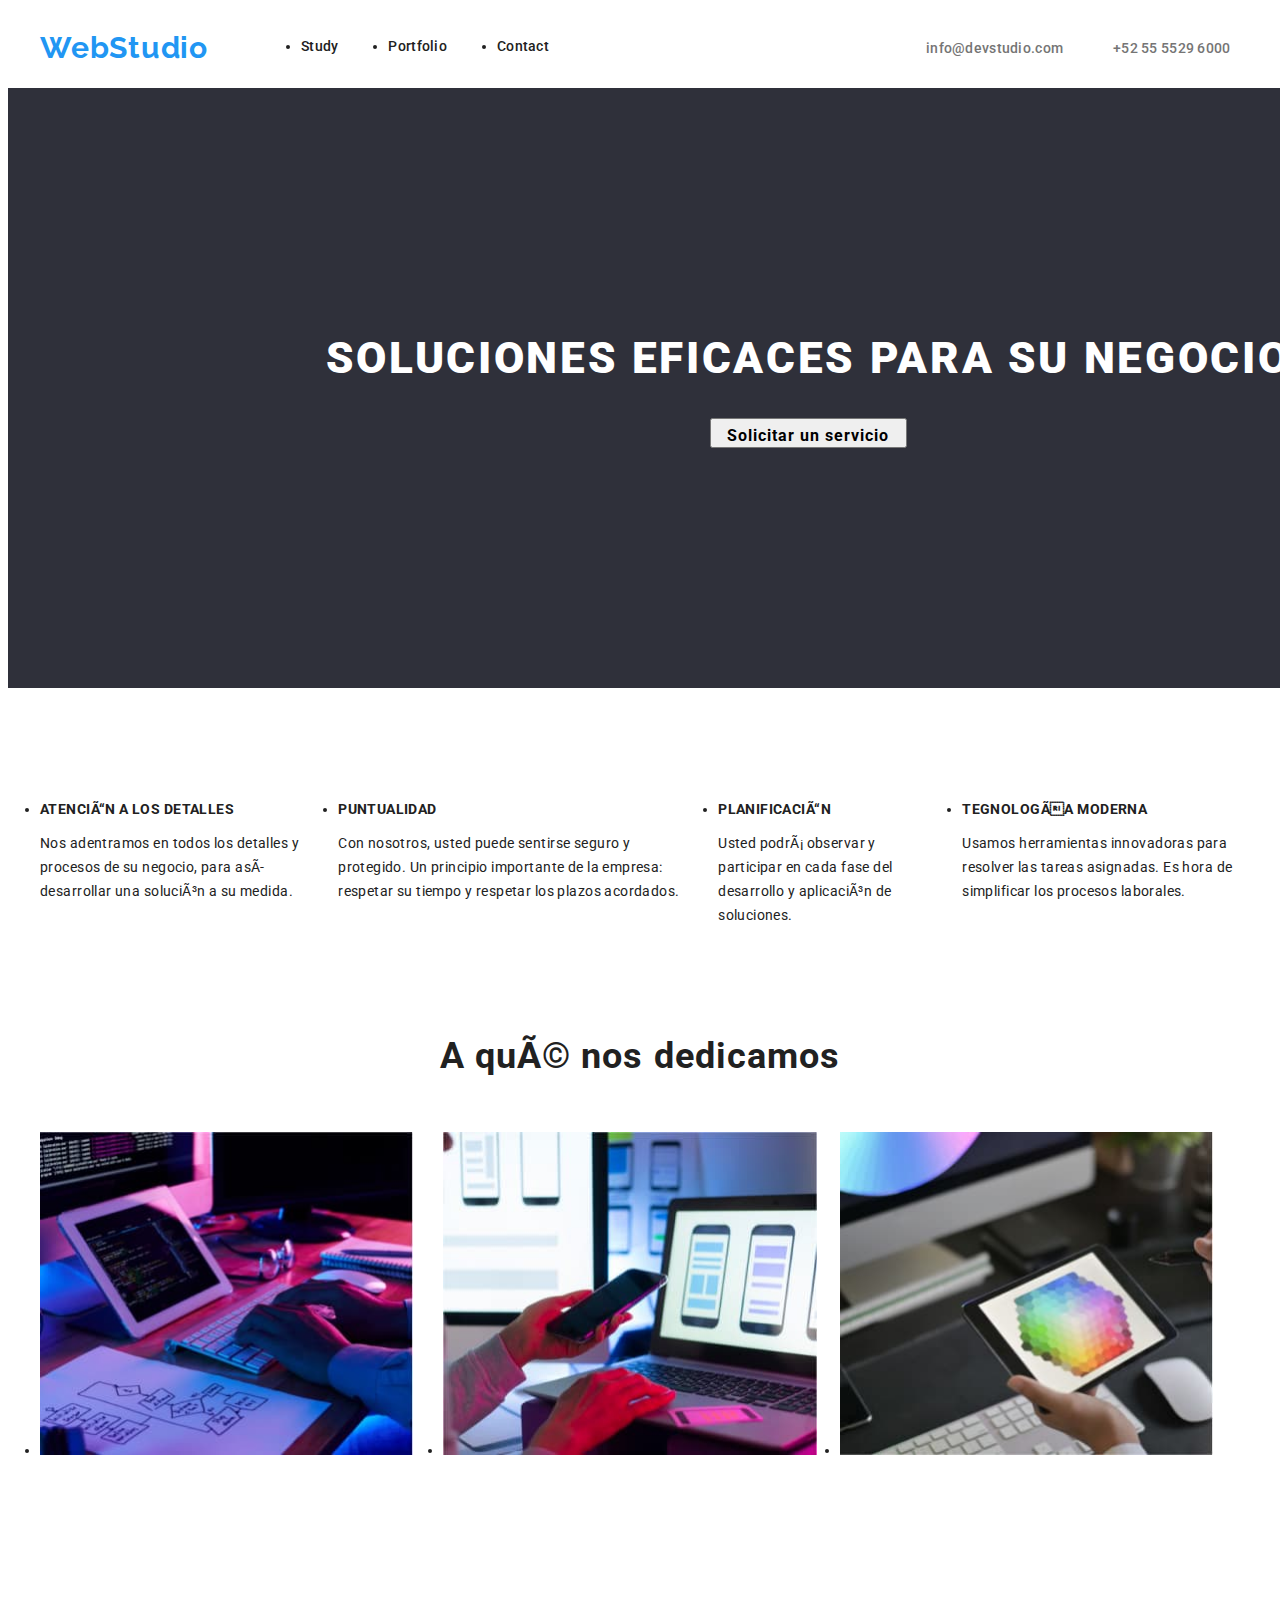
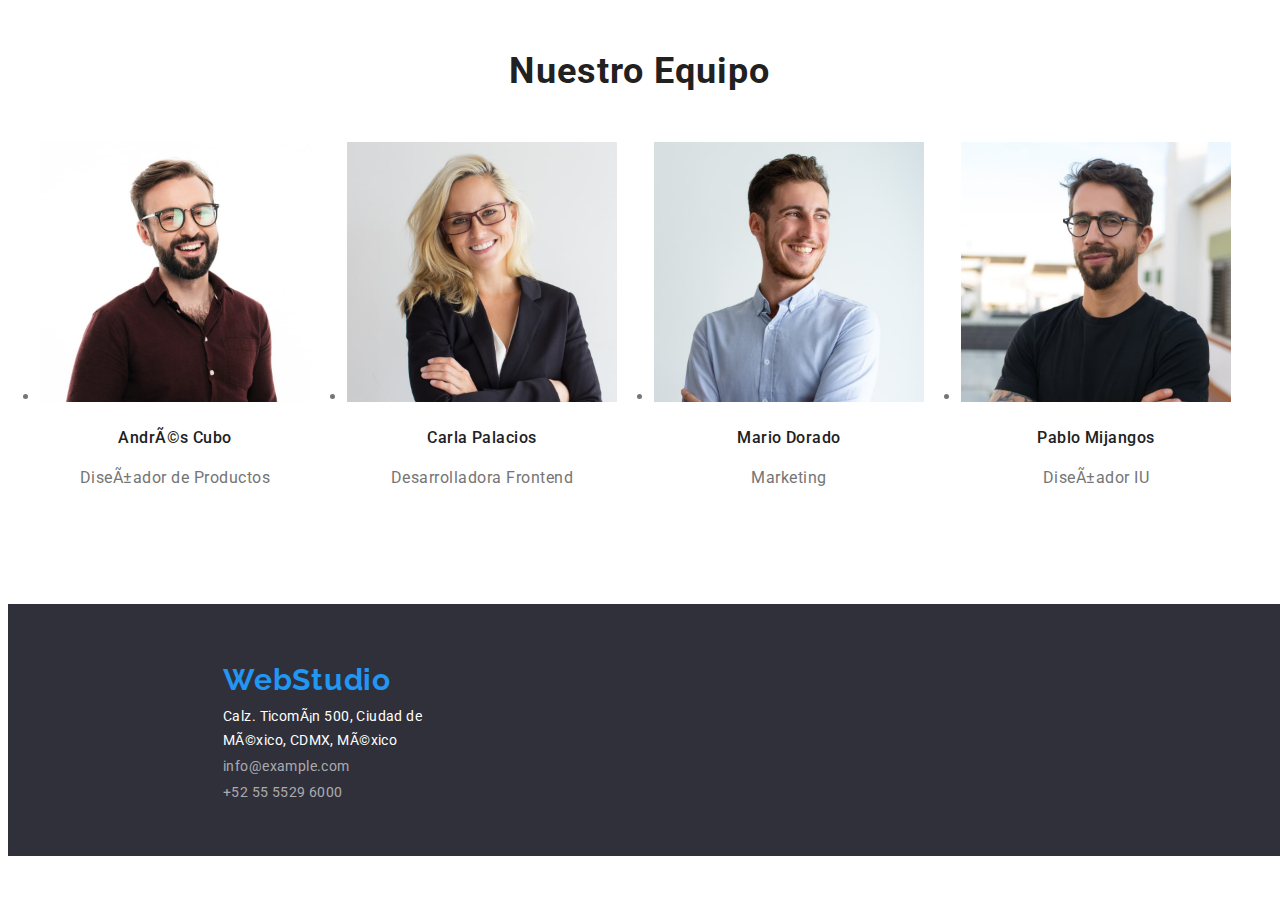
==== commit 9c394d73: "update" ====
--- a/index.html
+++ b/index.html
@@ -140,13 +140,13 @@
         </li>
       </ul>
     
-    <footer>
-      <a class="logos-page" href="http://">
-        <h3>WebStudio</h3>
+    <footer class="bottom-box">
+      <a class="logos-page " href="http://">
+        <h3 class="logos-gap">WebStudio</h3>
       </a>
       <address class="address">Calz. Ticomán 500, Ciudad de México, CDMX, México</address>
-      <p class="contacts-bottom">info@example.com</p>
-      <p class="contacts-bottom">+52 55 5529 6000</p>
+      <p class="contacts-bottom-one">info@example.com</p>
+      <p class="contacts-bottom-two">+52 55 5529 6000</p>
     </footer>
   </body>
 </html>
--- a/css/styles.css
+++ b/css/styles.css
@@ -59,7 +59,7 @@
     cursor: pointer;
     
 }
-.contacts-bottom {
+.contacts-bottom-one {
     
 font-weight: 400;
 font-size: 14px;
@@ -68,8 +68,24 @@
 text-decoration: none;
 color: rgba(255, 255, 255, 0.6);
 background: #2F303A;
-}
-.contacts-bottom:hover {
+margin: 0% auto 2px 215px ;
+}
+.contacts-bottom-two {
+    
+    font-weight: 400;
+    font-size: 14px;
+    line-height: 24px;
+    letter-spacing: 0.03em;
+    text-decoration: none;
+    color: rgba(255, 255, 255, 0.6);
+    background: #2F303A;
+    margin: 0% auto 60px 215px;
+    }
+.contacts-bottom-one:hover {
+    cursor: pointer;
+    color: #2196F3;
+}
+.contacts-bottom-two:hover {
     cursor: pointer;
     color: #2196F3;
 }
@@ -281,6 +297,10 @@
 letter-spacing: 0.03em;
 background-color: #2F303A;
 color: #FFFFFF;
+margin:0% auto 2px 215px;
+display: flex;
+flex-wrap: wrap;
+width: 231px;
 
 }
 .container{
@@ -372,4 +392,22 @@
     border: 0px;
     margin-top: 94px;
     margin-bottom: 55.05px;
+}
+.bottom-box{
+    box-sizing:content-box;
+    
+    width: 1600px;
+    height: 252px;
+    background-color: #2F303A;
+    
+    margin-right: auto;
+    margin-left: auto;
+    margin-top: 0%;
+    margin-bottom:55px;
+
+}
+.logos-gap{
+    padding-top: 60px;
+    padding-left: 215px;
+    margin: 0% 0% 9px 0%;
 }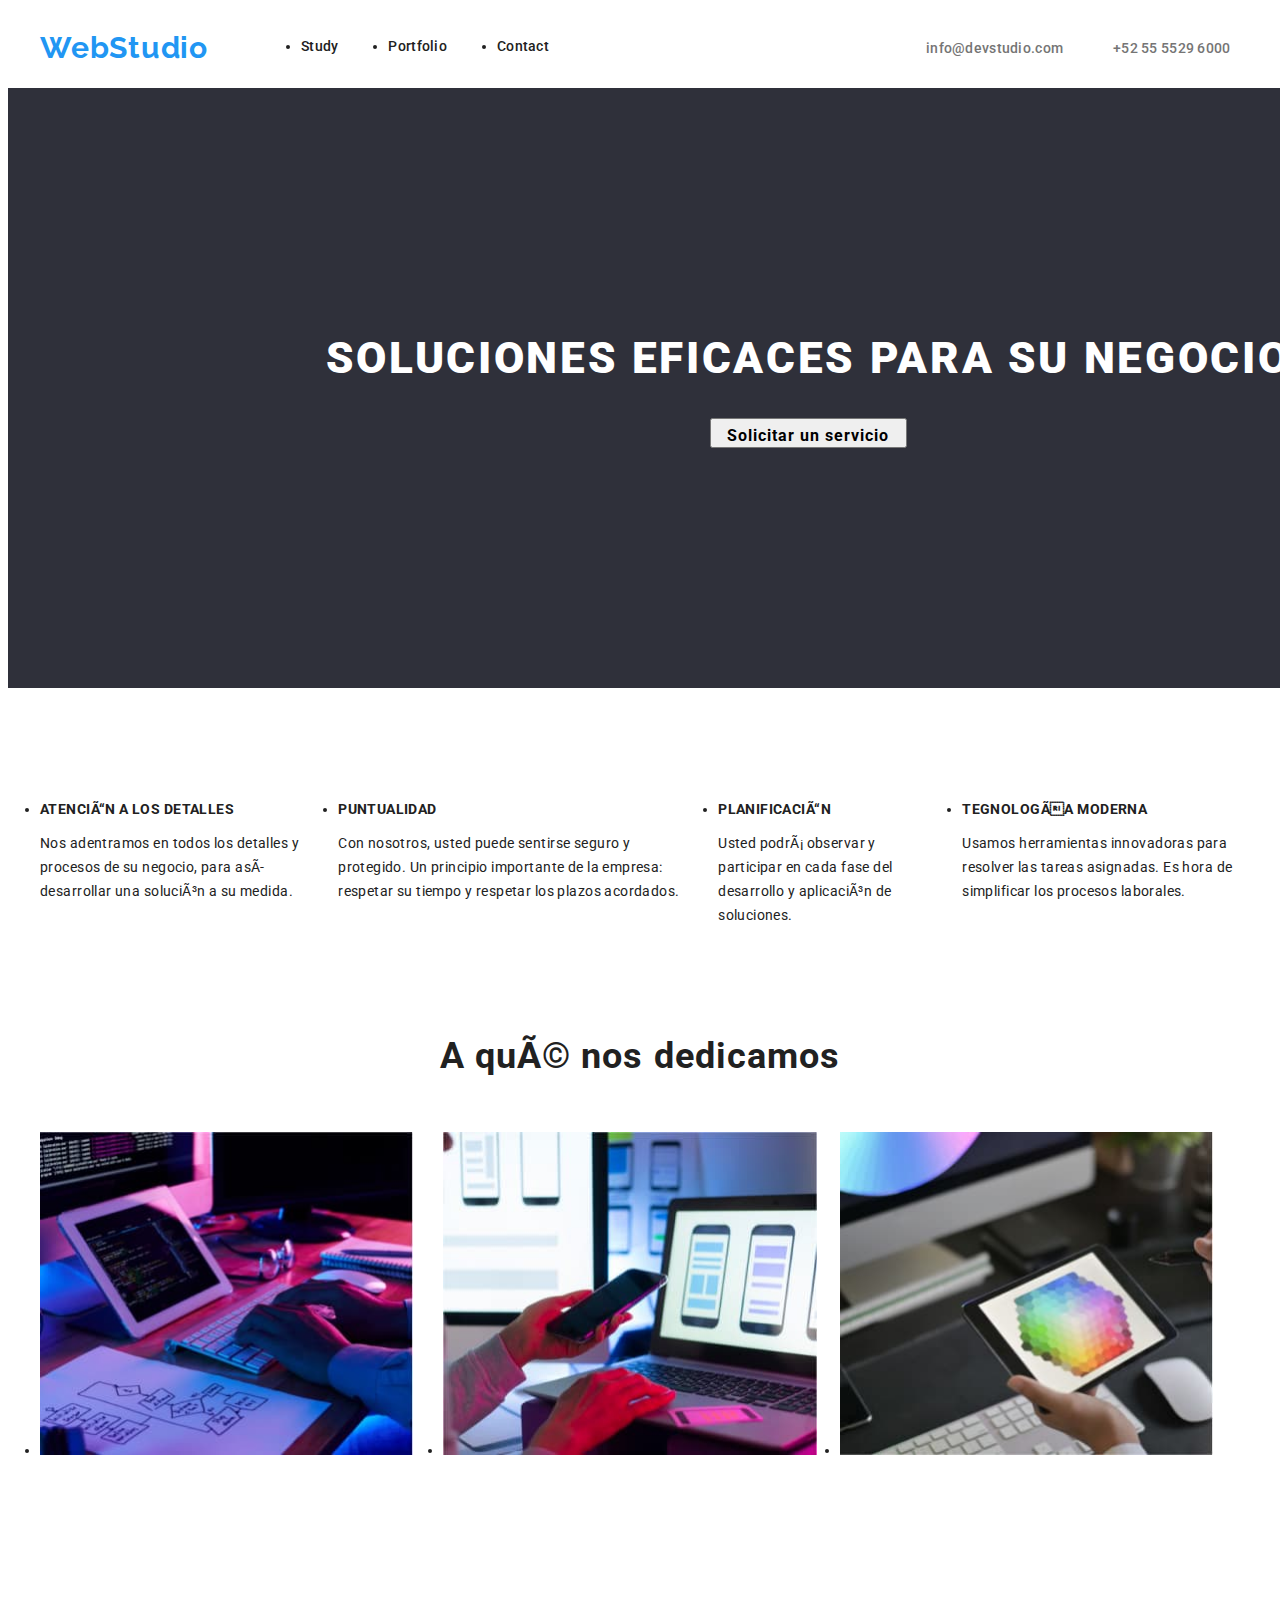
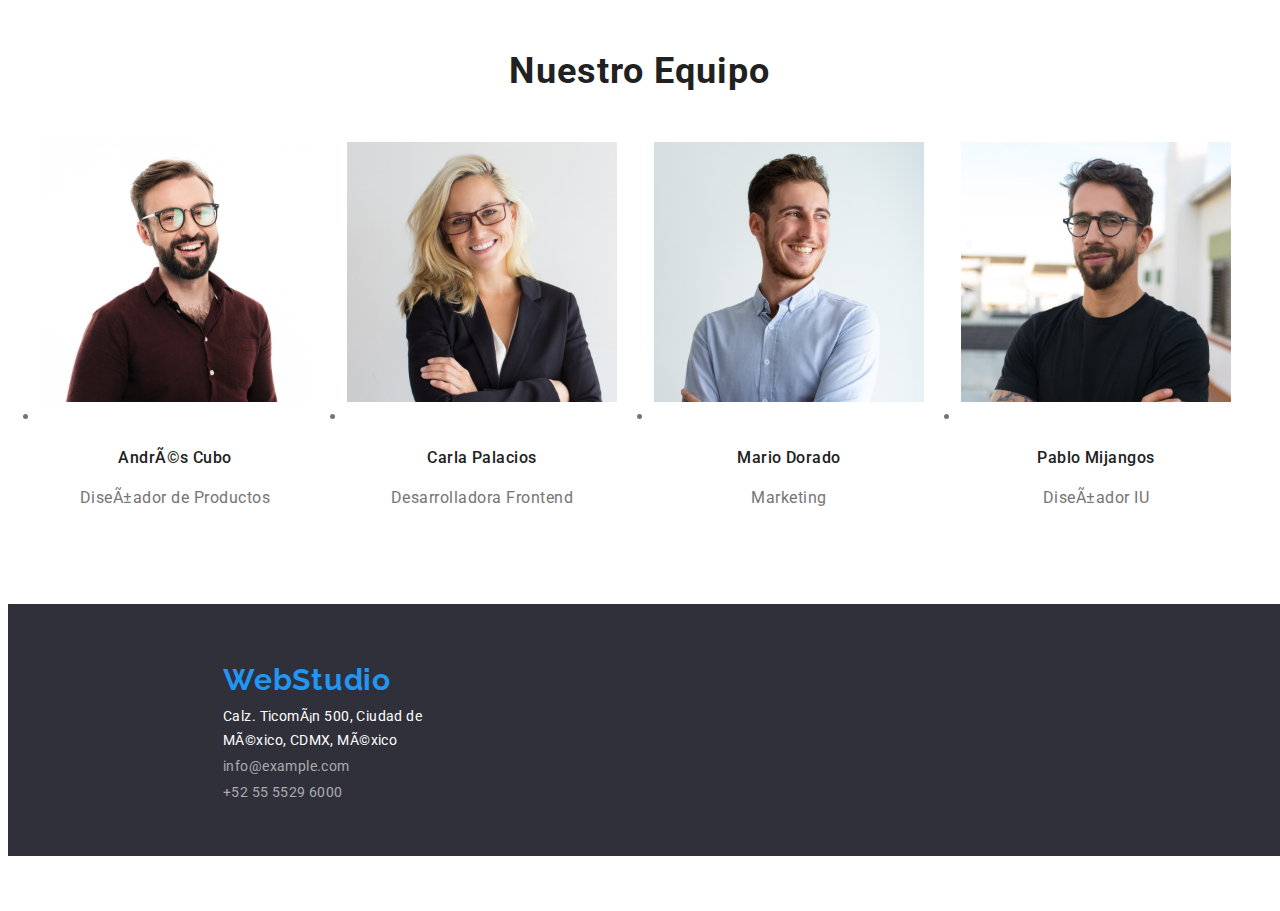
==== commit abffb864: "update" ====
--- a/index.html
+++ b/index.html
@@ -22,8 +22,8 @@
       <nav class="roboto-five-hundred">
         <!-- La navegación а otros sitios -->
         <ul class="show-inline">
-          <li><a class="enlaces first-link" href="https://kmilolopez.github.io/goit-markup-hw-02/">Study</a></li>
-          <li><a class="enlaces second-link" href="portfolio">Portfolio</a></li>
+          <li><a class="enlaces first-link" href="file:///C:/Kmi/Kmi-developer/goit-markup-hw-03/index.html">Study</a></li>
+          <li><a class="enlaces second-link" href="file:///C:/Kmi/Kmi-developer/goit-markup-hw-03/portfolio.html">Portfolio</a></li>
           <li><a class="enlaces third-link" href="contact">Contact</a></li>
         </ul>
       </nav>
--- a/css/styles.css
+++ b/css/styles.css
@@ -129,20 +129,55 @@
     color: black;
     
 }
-.portfolio-buttons:hover {
+.portfolio-buttons-first:hover {
     background-color: #2196F3;
     color: #FFFFFF;
     border-color: #2196F3;
 }
-.portfolio-buttons:focus {
-    background-color: #2196F3;
-    color: black;
-}
-.portfolio-buttons {
-    width: 110px;
-height: 26px;
-left: calc(50% - 80px/2 - 160px);
-top: calc(50% - 26px/2 - 735px);
+.portfolio-buttons-first:focus {
+    background-color: #2196F3;
+    color: black;
+}
+.portfolio-buttons-second:hover {
+    background-color: #2196F3;
+    color: #FFFFFF;
+    border-color: #2196F3;
+}
+.portfolio-buttons-second:focus {
+    background-color: #2196F3;
+    color: black;
+}
+.portfolio-buttons-third:hover {
+    background-color: #2196F3;
+    color: #FFFFFF;
+    border-color: #2196F3;
+}
+.portfolio-buttons-third:focus {
+    background-color: #2196F3;
+    color: black;
+}
+.portfolio-buttons-fourth:hover {
+    background-color: #2196F3;
+    color: #FFFFFF;
+    border-color: #2196F3;
+}
+.portfolio-buttons-fourth:focus {
+    background-color: #2196F3;
+    color: black;
+}
+.portfolio-buttons-fith:hover {
+    background-color: #2196F3;
+    color: #FFFFFF;
+    border-color: #2196F3;
+}
+.portfolio-buttons-fith:focus {
+    background-color: #2196F3;
+    color: black;
+}
+.portfolio-buttons-first {
+    width: 73px;
+height: 38px;
+
 
 font-family: 'Roboto';
 font-style: normal;
@@ -157,7 +192,78 @@
 
 cursor: pointer;
 }
-
+.portfolio-buttons-second {
+    width: 128px;
+height: 38px;
+
+
+font-family: 'Roboto';
+font-style: normal;
+font-weight: 500;
+font-size: 16px;
+line-height: 26px;
+/* identical to box height, or 162% */
+
+text-align: center;
+letter-spacing: 0.03em;
+
+
+cursor: pointer;
+}
+.portfolio-buttons-third {
+    width: 145px;
+height: 38px;
+
+
+font-family: 'Roboto';
+font-style: normal;
+font-weight: 500;
+font-size: 16px;
+line-height: 26px;
+/* identical to box height, or 162% */
+
+text-align: center;
+letter-spacing: 0.03em;
+
+
+cursor: pointer;
+}
+.portfolio-buttons-fourth {
+    width: 103px;
+height: 38px;
+
+
+font-family: 'Roboto';
+font-style: normal;
+font-weight: 500;
+font-size: 16px;
+line-height: 26px;
+/* identical to box height, or 162% */
+
+text-align: center;
+letter-spacing: 0.03em;
+
+
+cursor: pointer;
+}
+.portfolio-buttons-fith {
+    width: 130px;
+height: 38px;
+
+
+font-family: 'Roboto';
+font-style: normal;
+font-weight: 500;
+font-size: 16px;
+line-height: 26px;
+/* identical to box height, or 162% */
+
+text-align: center;
+letter-spacing: 0.03em;
+
+
+cursor: pointer;
+}
 
 .roboto-five-hundred {
     font-family: 'Roboto';
@@ -256,6 +362,13 @@
 letter-spacing: 0.06em;
 
 color: #212121;
+margin-top: 0%;
+margin-bottom: 4px;
+padding-left: 24px;
+
+}
+.padding {
+    padding-left: 24px;
 }
 .index-cards{
     width: 270px;
@@ -272,6 +385,7 @@
 .image-size {
     max-width: 100%;
     height: auto;
+    margin-bottom: 20px;
 }
 .card-content{
     
@@ -286,6 +400,61 @@
 color: #757575
 
 }
+.card-one:hover {
+    cursor: pointer;
+    background: #FFFFFF;
+border: 1px solid #EEEEEE;
+box-shadow: 0px 1px 1px rgba(0, 0, 0, 0.12), 0px 4px 4px rgba(0, 0, 0, 0.06), 1px 4px 6px rgba(0, 0, 0, 0.16);
+}
+.card-two:hover {
+    cursor: pointer;
+    background: #FFFFFF;
+border: 1px solid #EEEEEE;
+box-shadow: 0px 1px 1px rgba(0, 0, 0, 0.12), 0px 4px 4px rgba(0, 0, 0, 0.06), 1px 4px 6px rgba(0, 0, 0, 0.16);
+}
+.card-fourth:hover {
+    cursor: pointer;
+    background: #FFFFFF;
+border: 1px solid #EEEEEE;
+box-shadow: 0px 1px 1px rgba(0, 0, 0, 0.12), 0px 4px 4px rgba(0, 0, 0, 0.06), 1px 4px 6px rgba(0, 0, 0, 0.16);
+}
+.card-five:hover {
+    cursor: pointer;
+    background: #FFFFFF;
+border: 1px solid #EEEEEE;
+box-shadow: 0px 1px 1px rgba(0, 0, 0, 0.12), 0px 4px 4px rgba(0, 0, 0, 0.06), 1px 4px 6px rgba(0, 0, 0, 0.16);
+}
+.card-six:hover {
+    cursor: pointer;
+    background: #FFFFFF;
+border: 1px solid #EEEEEE;
+box-shadow: 0px 1px 1px rgba(0, 0, 0, 0.12), 0px 4px 4px rgba(0, 0, 0, 0.06), 1px 4px 6px rgba(0, 0, 0, 0.16);
+}
+.card-seven:hover {
+    cursor: pointer;
+    background: #FFFFFF;
+border: 1px solid #EEEEEE;
+box-shadow: 0px 1px 1px rgba(0, 0, 0, 0.12), 0px 4px 4px rgba(0, 0, 0, 0.06), 1px 4px 6px rgba(0, 0, 0, 0.16);
+}
+.card-eight:hover {
+    cursor: pointer;
+    background: #FFFFFF;
+border: 1px solid #EEEEEE;
+box-shadow: 0px 1px 1px rgba(0, 0, 0, 0.12), 0px 4px 4px rgba(0, 0, 0, 0.06), 1px 4px 6px rgba(0, 0, 0, 0.16);
+}
+.card-nine:hover {
+    cursor: pointer;
+    background: #FFFFFF;
+border: 1px solid #EEEEEE;
+box-shadow: 0px 1px 1px rgba(0, 0, 0, 0.12), 0px 4px 4px rgba(0, 0, 0, 0.06), 1px 4px 6px rgba(0, 0, 0, 0.16);
+}
+.card-three:hover {
+    cursor: pointer;
+    background: #FFFFFF;
+border: 1px solid #EEEEEE;
+box-shadow: 0px 1px 1px rgba(0, 0, 0, 0.12), 0px 4px 4px rgba(0, 0, 0, 0.06), 1px 4px 6px rgba(0, 0, 0, 0.16);
+}
+
 .address {
     
 font-style: normal;
@@ -400,14 +569,50 @@
     height: 252px;
     background-color: #2F303A;
     
-    margin-right: auto;
-    margin-left: auto;
-    margin-top: 0%;
-    margin-bottom:55px;
+  
+    margin: 0% auto 55px auto;
 
 }
 .logos-gap{
     padding-top: 60px;
     padding-left: 215px;
     margin: 0% 0% 9px 0%;
+}
+.align-to-container{
+    justify-content: center;
+    margin-bottom: 50px;
+    gap:8px;
+    
+}
+.align-to-container li{
+    list-style: none;
+}
+.container-wrap{
+    /* box-sizing: border-box; no necesario  cuando usamos display flex*/
+    
+    display: flex;
+    width: 1200px;
+    height: auto;
+    padding: 0% 0%;
+    margin-right: auto;
+    margin-left: auto;
+    margin-top: 0%;
+    flex-wrap: wrap;
+    gap: 30px;
+    margin-bottom: 82px;
+    
+}
+.container-box{
+    /* box-sizing: border-box; no necesario  cuando usamos display flex*/
+    
+    display: flex;
+    width: 1200px;
+    height: 80px;
+    padding: 0% 0%;
+    margin-right: auto;
+    margin-left: auto;
+    margin-top: 0%;
+    margin-bottom: 106px;
+    border-bottom: solid 1px #ECECEC;
+    
 }